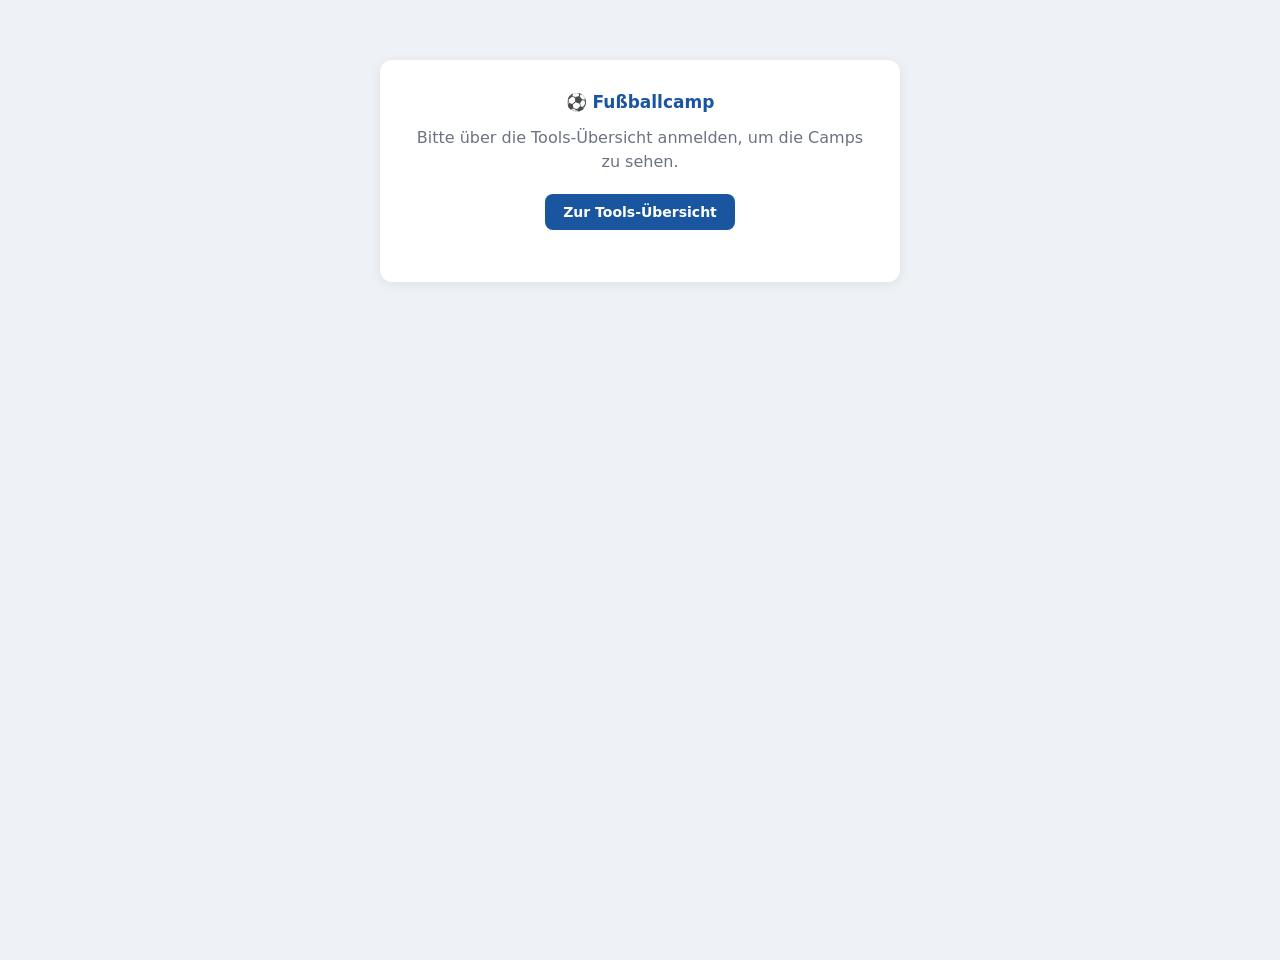
==== index.html @ a14d2d5c "Betreuer-Feldliste: abholberechtigt auch in der Client-Fassung Bugjagd 04.09.2026, Fund 2. Der Worke" ====
<!DOCTYPE html>
<html lang="de">
<head>
<meta charset="UTF-8" />
<meta name="viewport" content="width=device-width, initial-scale=1.0" />
<title>⚽ Fußballcamp</title>
<meta name="theme-color" content="#1a56a0" />
<link rel="stylesheet" href="style.css?v=1.0" />
<link rel="stylesheet" href="camp.css?v=1.6" />
</head>
<body>

  <div class="connect-screen" id="connect-screen">
    <div class="card">
      <h2>⚽ Fußballcamp</h2>
      <p id="connect-message">Bitte über die Tools-Übersicht anmelden, um die Camps zu sehen.</p>
      <div class="btn-row">
        <a class="btn" href="https://sc1911heiligenstadt.github.io/ToolsUebersicht/">Zur Tools-Übersicht</a>
      </div>
      <p class="muted" id="cloud-error" style="margin-top:14px;"></p>
    </div>
  </div>

  <div id="app-shell" style="display:none;">
    <header>
      <h1>⚽ Fußballcamp</h1>
      <a href="https://sc1911heiligenstadt.github.io/ToolsUebersicht/" class="back-to-dashboard">← Zurück zum Dashboard</a>
      <div class="header-right">
        <button class="btn small editor-only hidden" id="btn-camp-neu">+ Camp anlegen</button>
        <span class="header-status" id="save-status"></span>
        <span class="header-user" id="header-user"></span>
        <img class="header-logo" src="https://sc1911heiligenstadt.github.io/logo.svg" alt="1. SC 1911 Heiligenstadt e.V." />
      </div>
    </header>

    <nav>
      <button data-tab="camps" class="active">Camps</button>
      <button data-tab="jobs">Aufgaben</button>
      <button data-tab="teilnehmer" class="betreuer-only hidden" id="tab-btn-teilnehmer">Teilnehmer</button>
      <button data-tab="anmeldungen" class="editor-only hidden">Anmeldungen</button>
      <button data-tab="feedback" class="editor-only hidden">Feedback</button>
      <div class="nav-right">
        <button data-tab="verwaltung" class="admin-only hidden">Verwaltung</button>
        <button data-tab="info">Info</button>
      </div>
    </nav>

    <main>

      <!-- ---------- Camps ---------- -->
      <section class="tab-section active" id="tab-camps">
        <div class="summary-cards" id="summary-cards"></div>

        <!-- Meldebox: von Eltern geänderte oder abgesagte Anmeldungen. Steht ganz
             oben, weil eine Absage sonst tagelang unbemerkt bleibt — die Eltern
             ändern selbst, ohne dass eine Mail an den Verein geht. -->
        <div class="meldebox hidden editor-only" id="meldebox"></div>

        <!-- Aufräum-Hinweis: Camps, deren Frist abgelaufen ist. Die App löscht
             nie von allein; hier steht nur der Knopf. -->
        <div class="meldebox aufraeum hidden admin-only" id="aufraeum-box"></div>

        <div class="card">
          <h2>Camps</h2>
          <p class="muted" style="margin-bottom:14px;" id="camps-hinweis"></p>
          <div class="camp-liste" id="camp-liste"></div>
          <div class="empty-state hidden" id="camps-empty">Es ist noch kein Camp angelegt.</div>
        </div>
      </section>

      <!-- ---------- Aufgaben / Jobs ---------- -->
      <section class="tab-section" id="tab-jobs">
        <div class="card">
          <h2>Aufgaben im Camp</h2>
          <div class="filter-row">
            <label for="jobs-camp">Camp</label>
            <select id="jobs-camp"></select>
            <label class="inline-check"><input type="checkbox" id="jobs-nur-offen" /> nur unbesetzte zeigen</label>
            <button type="button" class="btn small editor-only hidden" id="btn-job-neu">+ Aufgabe anlegen</button>
            <button type="button" class="btn small ghost" id="btn-jobs-drucken">Plan drucken</button>
          </div>
          <p class="muted" id="jobs-hinweis" style="margin:10px 0 14px;"></p>

          <div class="gitter-wrap" id="jobs-gitter-wrap">
            <table class="gitter" id="jobs-gitter"></table>
          </div>
          <div class="karten-wrap" id="jobs-karten"></div>

          <div class="empty-state hidden" id="jobs-empty">Für dieses Camp ist noch keine Aufgabe angelegt.</div>
        </div>
      </section>

      <!-- ---------- Teilnehmer (Betreuer-Sicht) ---------- -->
      <section class="tab-section" id="tab-teilnehmer">
        <div class="card">
          <h2>Teilnehmer</h2>
          <div class="hinweis" id="teilnehmer-recht-hinweis"></div>
          <div class="filter-row">
            <label for="teilnehmer-camp">Camp</label>
            <select id="teilnehmer-camp"></select>
            <button type="button" class="btn small ghost" id="btn-teilnehmer-drucken">Liste drucken</button>
          </div>
          <div id="teilnehmer-liste"></div>
          <div class="empty-state hidden" id="teilnehmer-empty">Für dieses Camp liegt keine Anmeldung vor.</div>
        </div>
      </section>

      <!-- ---------- Anmeldungen (Bearbeiten) ---------- -->
      <section class="tab-section" id="tab-anmeldungen">
        <div class="card">
          <h2>Anmeldungen</h2>
          <div class="filter-row">
            <label for="anm-camp">Camp</label>
            <select id="anm-camp"></select>
            <label for="anm-status">Zeigen</label>
            <select id="anm-status">
              <option value="aktiv">angemeldet + Warteliste</option>
              <option value="angemeldet">nur angemeldet</option>
              <option value="warteliste">nur Warteliste</option>
              <option value="offen">nur Beitrag offen</option>
              <option value="abgesagt">nur abgesagt</option>
              <option value="alle">alle</option>
            </select>
            <input type="search" id="anm-suche" placeholder="Name suchen …" />
          </div>
          <div class="filter-row">
            <button type="button" class="btn small ghost" id="btn-anm-export">Als Excel-Datei</button>
            <button type="button" class="btn small ghost" id="btn-anm-drucken">Liste drucken</button>
            <button type="button" class="btn small ghost admin-only hidden" id="btn-anm-zahlerinnerung">Zahlungserinnerung an alle Offenen</button>
          </div>
          <p class="muted" id="anm-zusammenfassung" style="margin:10px 0 14px;"></p>
          <div id="anm-liste"></div>
          <div class="empty-state hidden" id="anm-empty">Keine Anmeldung passt zu diesem Filter.</div>
        </div>
      </section>

      <!-- ---------- Feedback (Bearbeiten) ---------- -->
      <!-- ⚠️ Bewusst links, also ab BEARBEITEN und nicht erst ab
           Administrieren: die Auswertung enthält nichts Personenbezogenes, und
           gebraucht wird sie von denen, die das nächste Camp planen. -->
      <section class="tab-section" id="tab-feedback">
        <div class="card">
          <h2>Feedback der Eltern</h2>
          <div class="hinweis">
            Die Antworten sind <strong>anonym</strong>. Wir wissen, wie viele Familien
            geantwortet haben — aber nicht, welche Antwort von wem kommt.
            Eingeschaltet wird der Bogen unter <em>Verwaltung</em>.
          </div>
          <div class="filter-row">
            <label for="fb-camp">Camp</label>
            <select id="fb-camp"></select>
          </div>
          <div id="fb-inhalt"></div>
          <div class="empty-state hidden" id="fb-empty">Für dieses Camp liegt noch keine Antwort vor.</div>
        </div>
      </section>

      <!-- ---------- Verwaltung (Administrieren) ---------- -->
      <section class="tab-section" id="tab-verwaltung">

        <div class="card">
          <h2>Kontoverbindung</h2>
          <p class="muted" style="margin-bottom:14px;">Steht in der Bestätigungsmail und auf der Bestätigungsseite. Ohne IBAN wissen die Eltern nicht, wohin der Beitrag soll — die App weist dann in der Camp-Übersicht darauf hin.</p>
          <div class="schloss-zeile" id="konto-schloss">
            <span class="schloss-status" id="konto-schloss-status">🔒 Gesperrt — die Felder lassen sich erst nach einer Freigabe ändern.</span>
            <button type="button" class="btn small ghost" id="btn-konto-freigeben">Zum Ändern freigeben</button>
          </div>
          <div class="feld-gitter" id="konto-gitter">
            <label>Kontoinhaber<input type="text" id="e-kontoinhaber" maxlength="120" readonly /></label>
            <label>IBAN<input type="text" id="e-iban" maxlength="40" placeholder="DE00 0000 0000 0000 0000 00" readonly /></label>
            <label>BIC<input type="text" id="e-bic" maxlength="20" readonly /></label>
            <label>Bank<input type="text" id="e-bank" maxlength="80" readonly /></label>
          </div>
        </div>

        <div class="card">
          <h2>Ansprechpartner</h2>
          <p class="muted" style="margin-bottom:14px;">Steht in jeder Mail an die Eltern als Rückweg für Rückfragen. Der Absender der Mails selbst bleibt die Vereinsadresse.</p>
          <div class="feld-gitter">
            <label>Name<input type="text" id="e-kontaktname" maxlength="120" /></label>
            <label>E-Mail<input type="email" id="e-kontaktemail" maxlength="160" /></label>
          </div>
        </div>

        <div class="card">
          <h2>Erinnerungen</h2>
          <p class="muted" style="margin-bottom:14px;">Laufen nachts mit. Beide lassen sich zusätzlich von Hand auslösen, um zu sehen, was herauskommt.</p>
          <label class="inline-check"><input type="checkbox" id="e-starterinnerung" /> Erinnerung vor dem Camp an die Eltern</label>
          <label class="feld-schmal">Tage vorher<input type="number" id="e-starterinnerungtage" min="1" max="60" /></label>
          <div class="btn-row"><button type="button" class="btn small ghost" id="btn-test-start">Jetzt auslösen</button></div>
          <hr />
          <label class="inline-check"><input type="checkbox" id="e-zahlerinnerung" /> Erinnerung, wenn der Beitrag offen ist</label>
          <label class="feld-schmal">Tage nach der Anmeldung<input type="number" id="e-zahlerinnerungtage" min="1" max="120" /></label>
          <p class="muted" style="margin:6px 0 10px;">Erinnert wird erst, wenn <strong>zusätzlich</strong> die Zahlungsfrist näher als drei Tage ist oder schon abgelaufen. Sonst käme bei einer Anmeldung lange vor dem Camp eine Zahlungsaufforderung, bevor überhaupt etwas fällig ist.</p>
          <div class="btn-row"><button type="button" class="btn small ghost" id="btn-test-zahlung">Jetzt auslösen</button></div>
          <hr />
          <label class="inline-check"><input type="checkbox" id="e-feedback" /> Feedbackbogen nach dem Camp an die Eltern</label>
          <label class="feld-schmal">Tage nach dem letzten Camptag<input type="number" id="e-feedbacktage" min="0" max="60" /></label>
          <p class="muted" style="margin:6px 0 10px;">
            Die Eltern bekommen einen Link zu einem kurzen, <strong>anonymen</strong> Bogen.
            Gefragt wird nur bei Camps, deren letzter Tag <strong>höchstens drei Wochen</strong>
            zurückliegt — sonst ginge beim Einschalten an die Eltern jedes je gelaufenen Camps
            eine Mail. Die Auswertung steht im Reiter <em>Feedback</em>.
          </p>
          <div class="btn-row">
            <button type="button" class="btn small ghost" id="btn-test-feedback">Jetzt auslösen</button>
            <button type="button" class="btn small ghost" id="btn-feedback-vorschau">Bogen ansehen</button>
          </div>
          <p class="muted" id="lauf-info" style="margin-top:14px;"></p>
        </div>

        <!-- ⚠️ Steht VOR der Aufräum-Frist und nach den Erinnerungen: die
             Erinnerungen entscheiden, OB eine Mail rausgeht, hier steht, WAS
             drinsteht. -->
        <div class="card">
          <h2>E-Mails an die Eltern</h2>
          <p class="muted" style="margin-bottom:14px;">
            Alle neun Mails, die diese App verschickt — was drinsteht und wann sie rausgeht.
            Du kannst jeden Text ändern; gespeichert wird zusammen mit den übrigen Einstellungen
            unten. <strong>Ein leeres Feld heißt „nimm die mitgelieferte Fassung"</strong> —
            so kommst du jederzeit zurück.
          </p>
          <div class="hinweis">
            <strong>Die Bausteine in geschweiften Klammern werden beim Verschicken ersetzt.</strong>
            <span id="mail-platzhalter-liste"></span>
          </div>
          <div class="hinweis warn">
            Ein paar Bausteine sind <strong>Pflicht</strong> und stehen bei der jeweiligen Mail dabei.
            Ohne sie fehlte den Eltern etwas, das sie zwingend brauchen — die Kontoverbindung, der
            Link zu ihrer Anmeldung oder die Regel, was bei einer Absage mit dem Geld passiert.
            Der Server lehnt eine Vorlage ohne sie ab.
          </div>
          <div id="mail-vorlagen"></div>
        </div>

        <div class="card">
          <h2>Aufräum-Frist</h2>
          <p class="muted" style="margin-bottom:14px;">Nach wie vielen Monaten ein abgeschlossenes Camp zum Aufräumen vorgeschlagen wird. Gelöscht wird <strong>nie</strong> von allein — die App zeigt nur einen Hinweis mit Knopf.</p>
          <label class="feld-schmal">Monate<input type="number" id="e-aufraeumen" min="1" max="60" /></label>
        </div>

        <div class="card">
          <h2>Teilnahmebedingungen</h2>
          <div class="hinweis hidden" id="agb-vorgabe-hinweis">
            <strong>Hier steht die mitgelieferte Fassung „Stand August 2026" mit 18 Punkten.</strong>
            Solange du nichts änderst, gilt genau dieser Text. Du kannst ihn hier
            überschreiben und speichern — ein Programm-Update braucht es dafür nicht.
          </div>
          <p class="muted" style="margin-bottom:14px;">
            Steht im Anmeldeformular zum Aufklappen, mit einem eigenen Pflicht-Häkchen.
            Ohne dieses Häkchen nimmt der Server keine Anmeldung an.
            <strong>Leerzeile trennt Absätze</strong>, eine Zeile mit <code>*</code> davor
            wird ein Aufzählungspunkt, eine Zeile wie <code>3. Überschrift</code> eine Zwischenüberschrift.
          </p>
          <textarea id="e-agb" rows="14" maxlength="30000" spellcheck="true"></textarea>
          <p class="muted" style="margin-top:10px;font-size:13px;">
            <strong>Eine Änderung wirkt nicht rückwirkend.</strong> Bei jeder Anmeldung ist
            festgehalten, welcher Fassung zugestimmt wurde; für frühere Anmeldungen bleibt
            die damalige Fassung erhalten und steht unten unter <em>Frühere Fassungen</em>.
            Eltern, die ihre Anmeldung danach über den Link aus der Mail ändern, müssen der
            neuen Fassung einmal zustimmen.
          </p>
          <details class="hidden" id="agb-archiv-block" style="margin-top:14px;">
            <summary>Frühere Fassungen</summary>
            <div id="agb-archiv-liste"></div>
          </details>
        </div>

        <div class="card">
          <h2>Job-Katalog</h2>
          <p class="muted" style="margin-bottom:14px;">Die Vorlage für neue Camps. Beim Anlegen eines Camps werden diese Aufgaben als eigene Kopie auf jeden Camp-Tag übernommen — eine spätere Änderung hier fasst bestehende Camps <strong>nicht</strong> an.</p>
          <div class="job-row-header">
            <span>Aufgabe</span><span>Beschreibung</span><span>Anzahl</span><span>von</span><span>bis</span><span></span>
          </div>
          <div id="katalog-liste"></div>
          <div class="btn-row">
            <button type="button" class="btn small" id="btn-katalog-neu">+ Zeile</button>
            <button type="button" class="btn small ghost hidden" id="btn-katalog-vorschlag">Vorschlag übernehmen</button>
          </div>
        </div>

        <div class="card">
          <h2>Fenster auf der Vereins-Homepage</h2>
          <div class="hinweis ok">
            <strong>Das ist bereits eingebaut — du musst hier nichts tun.</strong>
            Auf <code>www.sc1911-heiligenstadt.de</code> läuft dafür das Plugin
            <strong>„SC 1911 Camp-Fenster"</strong>. Es lädt den Schnipsel unten auf jeder Seite.
            Sobald ein Camp hier auf <em>„Anmeldung offen"</em> steht, erscheint es dort von selbst;
            steht keines offen, passiert gar nichts.
          </div>
          <p class="muted" style="margin-bottom:14px;">Der Schnipsel steht hier nur noch zum Nachschlagen — etwa, wenn die Vereinsseite einmal umzieht oder das Fenster zusätzlich woanders erscheinen soll.</p>
          <textarea id="einbau-code" rows="3" readonly></textarea>
          <div class="btn-row">
            <button type="button" class="btn small" id="btn-code-kopieren">Schnipsel kopieren</button>
            <button type="button" class="btn small ghost" id="btn-popup-vorschau">Vorschau ansehen</button>
          </div>
          <p class="muted" style="margin-top:14px;font-size:13px;">
            <strong>Fenster abschalten:</strong> in WordPress unter <em>Plugins</em> bei
            „SC 1911 Camp-Fenster" auf <em>Deaktivieren</em> klicken. Die Vereinsseite bleibt dabei
            unverändert. Schneller geht es meist über diese App: ein Camp auf
            <em>„Anmeldung schließen"</em> setzen nimmt es sofort aus dem Fenster.
          </p>
        </div>

        <div class="btn-row">
          <button type="button" class="btn success" id="btn-einstellungen-speichern">Einstellungen speichern</button>
        </div>
      </section>

      <!-- ---------- Info ---------- -->
      <section class="tab-section" id="tab-info">
        <div class="card">
          <h2>Was dieses Werkzeug macht</h2>
          <p>Hier werden die <strong>Fußballcamps</strong> des Vereins angelegt, auf der Vereins-Homepage beworben, die Anmeldungen der Kinder gesammelt und die Aufgaben für die Helfer verteilt.</p>
          <p class="muted">Nicht zu verwechseln mit dem <strong>Schulsport</strong>-Werkzeug: dort wird nachgewiesen, wann eine AG oder ein Camp stattgefunden hat und wie viele Kinder da waren. Hier geht es um Anmeldung, Beitrag und Helfer davor.</p>
        </div>

        <div class="card">
          <h2>Wer darf was</h2>
          <table class="info-tabelle">
            <tr><th>Sehen</th><td>Camps, Camp-Tage und Aufgaben. <strong>Keine</strong> Kinderdaten.</td></tr>
            <tr><th>Betreuer</th><td>Wer an einem Camp auf mindestens einer Aufgabe steht, sieht für dieses Camp eine kurze Teilnehmerliste: Name, Alter, Allergien, Medikamente, Notfallnummer. Ohne Anschrift, ohne Beitragsstand.</td></tr>
            <tr><th>Bearbeiten</th><td>Camps pflegen, Anmeldungen einsehen und ändern, Beiträge abhaken, nachrücken lassen, Listen ausgeben, sich auf Aufgaben eintragen.</td></tr>
            <tr><th>Administrieren</th><td>Kontoverbindung, Job-Katalog, Erinnerungen, Löschen, Aufräumen und der Schnipsel für die Homepage.</td></tr>
          </table>
        </div>

        <div class="card">
          <h2>Was mit den Daten passiert</h2>
          <p>Die Anmeldungen enthalten <strong>Gesundheitsangaben von Kindern</strong>. Sie liegen in der Vereins-Nextcloud und verlassen den Server nur an Bearbeiter und an die Betreuer des jeweiligen Camps.</p>
          <p>Nach dem Camp läuft eine Frist. Danach schlägt die App das Aufräumen vor: Namen, Anschriften und Gesundheitsangaben werden gelöscht, die reinen Zahlen bleiben für die Statistik. <strong>Die App löscht nie von allein.</strong></p>
        </div>

        <div class="card">
          <h2>Änderungen</h2>
          <div id="changelog"></div>
        </div>

        <p class="muted version-line">Version <span id="app-version"></span></p>
      </section>

    </main>
  </div>

  <!-- ---------- Dialog: Camp anlegen und bearbeiten ---------- -->
  <div class="modal-overlay hidden" id="camp-modal">
    <div class="modal">
      <h2 id="camp-modal-titel">Neues Camp</h2>
      <div class="modal-body">
        <div class="feld-gitter">
          <label>Name<input type="text" id="c-name" maxlength="100" placeholder="Herbstcamp 2026" /></label>
          <label>Ort<input type="text" id="c-ort" maxlength="120" placeholder="Sportplatz Am Sonnenstein" /></label>
          <label>Erster Tag<input type="date" id="c-von" /></label>
          <label>Letzter Tag<input type="date" id="c-bis" /></label>
          <label>täglich von<input type="time" id="c-zeitvon" /></label>
          <label>täglich bis<input type="time" id="c-zeitbis" /></label>
          <label>Jahrgang von<input type="number" id="c-jahrgangvon" min="1990" max="2050" placeholder="2014" /></label>
          <label>Jahrgang bis<input type="number" id="c-jahrgangbis" min="1990" max="2050" placeholder="2019" /></label>
          <label>Plätze<input type="number" id="c-plaetze" min="1" max="500" /></label>
          <label>Beitrag in Euro<input type="text" id="c-preis" inputmode="decimal" placeholder="180,00" /></label>
          <label>Frühbucherpreis<input type="text" id="c-preisfrueh" inputmode="decimal" placeholder="160,00" /></label>
          <label>Frühbucher bis<input type="date" id="c-preisfruehbis" /></label>
          <label>Anmeldung ab<input type="date" id="c-anmvon" /></label>
          <label>Anmeldung bis<input type="date" id="c-anmbis" /></label>
        </div>
        <!-- Ausrichtung. Steht direkt unter den Eckdaten, weil sie darüber
             entscheidet, ob das Anmeldeformular überhaupt danach fragt. -->
        <fieldset class="voll fc-ausrichtung">
          <legend>Für wen ist das Camp?</legend>
          <label class="inline-check"><input type="checkbox" id="c-fuer-feldspieler" /> Feldspieler</label>
          <label class="inline-check"><input type="checkbox" id="c-fuer-torwart" /> Torwart</label>
          <p class="muted">Sind <strong>beide</strong> angekreuzt, fragt das Anmeldeformular die Eltern, als was ihr Kind kommt — nur dann weißt du am Ende, wie viele Torwarttrainer du brauchst. Bei nur einer Ausrichtung wird nicht gefragt.</p>
        </fieldset>

        <label class="voll">Kurztext fürs Homepage-Fenster
          <input type="text" id="c-kurz" maxlength="200" placeholder="Fünf Tage Fußball in den Herbstferien — für Jahrgänge 2014 bis 2019." />
        </label>
        <!-- Bild fürs Camp. Steht bewusst direkt unter dem Kurztext: beides ist
             das, was draußen erscheint — im Fenster auf der Vereinsseite und
             oben auf der Anmeldeseite. -->
        <div class="fc-bildfeld">
          <span class="fc-bild-titel">Bild fürs Camp <span class="muted">(freiwillig)</span></span>
          <div class="fc-bild-zeile">
            <div class="fc-bild-vorschau" id="c-bild-vorschau"><span class="fc-bild-leer">kein Bild</span></div>
            <div class="fc-bild-rechts">
              <div class="fc-bild-knoepfe">
                <button type="button" class="btn ghost small" id="btn-camp-bild-waehlen">Bild auswählen</button>
                <button type="button" class="btn ghost small hidden" id="btn-camp-bild-weg">Bild entfernen</button>
              </div>
              <p class="muted" id="c-bild-hinweis">Zum Beispiel das Werbeplakat des Camps. Es erscheint im Fenster auf der Vereins-Homepage und oben auf der Anmeldeseite. Große Bilder werden vor dem Hochladen verkleinert.</p>
            </div>
          </div>
          <input type="file" id="c-bild-datei" accept="image/*" class="hidden" />
        </div>
        <label class="voll">Ausführlicher Text auf der Anmeldeseite
          <textarea id="c-beschreibung" rows="4" maxlength="2000" placeholder="Was passiert im Camp, was mitzubringen ist, wie der Tag abläuft …"></textarea>
        </label>
        <label class="voll">Ablauf des Camps <span class="muted">(freiwillig)</span>
          <textarea id="c-ablauf" rows="5" maxlength="4000" placeholder="08:30 Ankunft und Begrüßung&#10;09:00 Training in Gruppen&#10;12:00 Mittagessen&#10;…"></textarea>
        </label>
        <p class="muted voll">Der Ablauf steht <strong>nicht</strong> auf der Anmeldeseite, sondern in der Mail, die die Eltern bekommen, sobald du den Beitrag als bezahlt abhakst. Du kannst ihn jederzeit nachtragen; die Mail nimmt dann den Stand von dem Moment, in dem du den Haken setzt.</p>

        <p class="muted voll">Der Frühbucherpreis gilt bis <strong>einschließlich</strong> des gewählten Tages. Beide Felder gehören zusammen — steht nur eines davon da, gilt für alle der reguläre Beitrag. Wer sich im Frühbucherfenster anmeldet, behält den günstigeren Beitrag auch danach.</p>
        <label class="voll">Hinweis zum Beitrag
          <input type="text" id="c-preishinweis" maxlength="200" placeholder="Inklusive Mittagessen, Getränken und Campshirt." />
        </label>

        <h3>Welche Felder soll das Anmeldeformular fragen?</h3>
        <p class="muted">Vor- und Nachname des Kindes, Name und E-Mail der Erziehungsberechtigten sowie die Datenschutz-Einwilligung sind immer dabei und lassen sich nicht abschalten.</p>
        <div id="c-felder"></div>

        <label class="voll">Eigene Zusatzfrage <span class="muted">(freiwillig, erscheint am Ende des Formulars)</span>
          <input type="text" id="c-zusatzfrage" maxlength="200" placeholder="z. B. In welche Gruppe soll dein Kind zu einem Freund?" />
        </label>
      </div>
      <div class="btn-row">
        <button type="button" class="btn success" id="btn-camp-speichern">Speichern</button>
        <button type="button" class="btn ghost" id="btn-camp-abbrechen">Abbrechen</button>
        <button type="button" class="btn danger admin-only hidden" id="btn-camp-loeschen">Camp löschen</button>
      </div>
    </div>
  </div>

  <!-- ---------- Dialog: Aufgabe ---------- -->
  <div class="modal-overlay hidden" id="job-modal">
    <div class="modal schmal">
      <h2 id="job-modal-titel">Neue Aufgabe</h2>
      <div class="modal-body">
        <div class="feld-gitter">
          <label>Aufgabe<input type="text" id="j-name" maxlength="80" /></label>
          <label>Anzahl Personen<input type="number" id="j-anzahl" min="1" max="50" value="1" /></label>
          <label>von<input type="time" id="j-von" /></label>
          <label>bis<input type="time" id="j-bis" /></label>
        </div>
        <label class="voll">Beschreibung<input type="text" id="j-beschreibung" maxlength="200" /></label>
        <label class="voll">Tag<select id="j-tag"></select></label>
        <label class="inline-check"><input type="checkbox" id="j-alletage" /> auf <strong>allen</strong> Tagen dieses Camps anlegen</label>
      </div>
      <div class="btn-row">
        <button type="button" class="btn success" id="btn-job-speichern">Speichern</button>
        <button type="button" class="btn ghost" id="btn-job-abbrechen">Abbrechen</button>
        <button type="button" class="btn danger hidden" id="btn-job-loeschen">Aufgabe löschen</button>
      </div>
    </div>
  </div>

  <!-- ---------- Dialog: Anmeldung ansehen und ändern ---------- -->
  <div class="modal-overlay hidden" id="anm-modal">
    <div class="modal">
      <h2 id="anm-modal-titel">Anmeldung</h2>
      <div class="modal-body" id="anm-modal-body"></div>
      <div class="btn-row">
        <button type="button" class="btn success" id="btn-anm-speichern">Speichern</button>
        <button type="button" class="btn ghost" id="btn-anm-bearbeiten">Bearbeiten</button>
        <button type="button" class="btn ghost" id="btn-anm-abbrechen">Schließen</button>
        <button type="button" class="btn warn" id="btn-anm-absagen">Absagen</button>
        <button type="button" class="btn danger admin-only hidden" id="btn-anm-loeschen">Endgültig löschen</button>
      </div>
    </div>
  </div>

  <!-- ---------- Dialog: Person auf Aufgabe setzen ---------- -->
  <div class="modal-overlay hidden" id="person-modal">
    <div class="modal schmal">
      <h2>Wen eintragen?</h2>
      <div class="modal-body">
        <label class="voll">Person mit Vereinskonto<select id="p-person"></select></label>
        <p class="muted">— oder —</p>
        <label class="voll">Freier Name <span class="muted">(Helfer ohne Vereinskonto)</span>
          <input type="text" id="p-freiername" maxlength="80" placeholder="Vor- und Nachname" />
        </label>
      </div>
      <div class="btn-row">
        <button type="button" class="btn success" id="btn-person-setzen">Eintragen</button>
        <button type="button" class="btn ghost" id="btn-person-abbrechen">Abbrechen</button>
      </div>
    </div>
  </div>

  <!-- Absage durch die Verwaltung. Ersetzt das frühere prompt() — ein prompt
       kann kein Häkchen, und ohne Häkchen erfuhren die Eltern von einer hier
       eingetragenen Absage nie etwas. Liegt ÜBER dem Anmeldungs-Dialog, deshalb
       der eigene z-index. -->
  <div class="modal-overlay hidden" id="absage-modal" style="z-index:110;">
    <div class="modal schmal">
      <h2>Anmeldung absagen</h2>
      <div class="modal-body">
        <p class="muted" id="absage-wen" style="margin-bottom:14px;"></p>
        <label class="voll">Grund der Absage
          <input type="text" id="absage-grund" maxlength="300" placeholder="z. B. Eltern haben angerufen" />
        </label>
        <p class="muted" style="margin:4px 0 14px;">Steht nur intern. Er geht auch dann nicht an die Eltern, wenn du unten die Benachrichtigung anhakst.</p>
        <label class="inline-check"><input type="checkbox" id="absage-mail" checked /> Eltern per E-Mail benachrichtigen</label>
        <p class="muted" id="absage-mail-hinweis" style="margin:6px 0 0;"></p>
      </div>
      <div class="btn-row">
        <button type="button" class="btn warn" id="btn-absage-ausfuehren">Absagen</button>
        <button type="button" class="btn ghost" id="btn-absage-abbrechen">Abbrechen</button>
      </div>
    </div>
  </div>

  <div class="toast" id="toast"></div>

  <script src="config.js?v=1.13"></script>
  <script src="db.js?v=1.0"></script>
  <script src="app.js?v=1.10"></script>
</body>
</html>
---- style.css ----
:root {
  --green: #2d8c4e;
  --green-light: #e8f5ec;
  --red: #c0392b;
  --red-light: #fdecea;
  --blue: #1a56a0;
  --blue-light: #e8f0fb;
  --gold: #c9941f;
  --gold-light: #fbf2e1;
  --gray: #f4f5f7;
  --border: #dde1e8;
  --text: #1e2330;
  --muted: #6b7280;
  --white: #ffffff;
  --shadow: 0 2px 12px rgba(0, 0, 0, 0.08);
  --radius: 12px;
}
* { box-sizing: border-box; margin: 0; padding: 0; }
.hidden { display: none !important; }
body {
  font-family: "Segoe UI", system-ui, sans-serif;
  background: #eef1f6;
  color: var(--text);
  min-height: 100vh;
}

header {
  background: var(--blue);
  color: white;
  padding: 16px 28px;
  display: flex;
  align-items: center;
  justify-content: center;
  gap: 14px;
  box-shadow: 0 2px 8px rgba(0, 0, 0, 0.15);
  flex-wrap: wrap;
}
header h1 { font-size: 20px; font-weight: 600; display: flex; align-items: center; gap: 8px; flex: 1 1 200px; }
.header-right { display: flex; align-items: center; gap: 14px; flex-wrap: wrap; flex: 1 1 200px; justify-content: flex-end; }
.header-logo { height: 44px; width: auto; display: block; }
.header-user { font-size: 13px; opacity: 0.95; display: flex; align-items: center; gap: 6px; }
.header-status { font-size: 12px; padding: 3px 10px; border-radius: 999px; background: rgba(255, 255, 255, 0.15); }
.header-status:empty { display: none; }
.header-status.error { background: rgba(255, 120, 120, 0.35); font-weight: 600; }

nav {
  display: flex;
  gap: 4px;
  background: var(--white);
  padding: 8px 28px 0;
  border-bottom: 1px solid var(--border);
  flex-wrap: wrap;
}
nav button {
  background: none;
  border: none;
  padding: 10px 16px;
  font-size: 14px;
  font-weight: 600;
  color: var(--muted);
  cursor: pointer;
  border-bottom: 3px solid transparent;
  border-radius: 8px 8px 0 0;
}
nav button:hover { background: var(--gray); }
nav button.active { color: var(--blue); border-bottom-color: var(--blue); }
/* Rechte Nav-Gruppe (Verwaltung + Info). Das margin haengt am Wrapper, damit die
   Gruppe rechts bleibt, auch wenn einzelne Buttons fuer Nicht-Admins fehlen. */
/* flex-wrap, weil die Gruppe sonst als ein Stueck ueber den rechten Rand
   hinauslaeuft: bei 375px bleiben neben dem linken Reiter nur ~319px, und
   vier Reiter brauchen mehr. Ohne den Umbruch ist der letzte nicht antippbar. */
nav .nav-right { margin-left: auto; display: flex; flex-wrap: wrap; gap: inherit; }

main { max-width: 1200px; margin: 0 auto; padding: 20px 16px 60px; }
.tab-section { display: none; }
.tab-section.active { display: block; }

.back-to-dashboard {
  display: inline-flex;
  align-items: center;
  gap: 6px;
  font-size: 14px;
  font-weight: 600;
  color: white;
  text-decoration: none;
  background: rgba(255, 255, 255, 0.15);
  border: 1px solid rgba(255, 255, 255, 0.3);
  padding: 8px 16px;
  border-radius: 999px;
  white-space: nowrap;
  flex: 0 0 auto;
  transition: background 0.15s ease;
}
.back-to-dashboard:hover { background: rgba(255, 255, 255, 0.28); text-decoration: none; }

.card {
  background: var(--white);
  border-radius: var(--radius);
  box-shadow: var(--shadow);
  padding: 20px;
  margin-bottom: 18px;
}
.card h2 { font-size: 17px; margin-bottom: 14px; color: var(--blue); }

.connect-screen { max-width: 520px; margin: 60px auto; text-align: center; }
.connect-screen .card { padding: 32px; }
.connect-screen h2 { color: var(--blue); margin-bottom: 14px; }
.connect-screen p { color: var(--muted); margin-bottom: 20px; line-height: 1.5; }
.btn-row { display: flex; gap: 10px; justify-content: center; flex-wrap: wrap; }

button.btn, .btn {
  background: var(--blue);
  color: white;
  border: none;
  padding: 10px 18px;
  border-radius: 8px;
  font-size: 14px;
  font-weight: 600;
  cursor: pointer;
  text-decoration: none;
  display: inline-block;
}
button.btn:hover, .btn:hover { opacity: 0.9; }
.btn.secondary { background: var(--gray); color: var(--text); border: 1px solid var(--border); }
.btn.danger { background: var(--red); }
.btn.success { background: var(--green); }
.btn.small { padding: 6px 12px; font-size: 13px; }
.btn.tiny { padding: 3px 9px; font-size: 12px; }
.btn:disabled { opacity: 0.45; cursor: not-allowed; }

.muted { color: var(--muted); font-size: 13px; }
.empty-state { text-align: center; padding: 40px 20px; color: var(--muted); }

/* ---------- Summen-Karten ---------- */
.summary-cards { display: grid; grid-template-columns: repeat(auto-fit, minmax(180px, 1fr)); gap: 14px; margin-bottom: 18px; }
.summary-card {
  background: var(--white); border-radius: var(--radius); box-shadow: var(--shadow);
  padding: 18px 20px; border-left: 5px solid var(--blue);
}
.summary-card.warn { border-left-color: var(--red); background: #fef7f6; }
.summary-card.ok { border-left-color: var(--green); background: #f4fbf6; }
.sc-label { font-size: 13px; color: var(--muted); font-weight: 600; text-transform: uppercase; letter-spacing: 0.4px; }
.sc-value { font-size: 26px; font-weight: 800; color: var(--blue); margin: 4px 0; }
.summary-card.warn .sc-value { color: var(--red); }
.summary-card.ok .sc-value { color: var(--green); }
.sc-sub { font-size: 12px; color: var(--muted); }

/* ---------- Gitter Spieltage x Jobs (ab 768 px) ----------
   Der eigene Scroll-Container ist Pflicht: eine Tabelle mit min-width sprengt
   sonst den Flex-/Grid-Vorfahren und schiebt die ganze SEITE seitlich hinaus --
   `max-width` am Vorfahren greift dagegen nicht. */
.gitter-wrap { display: none; overflow-x: auto; -webkit-overflow-scrolling: touch; }
table.gitter { border-collapse: collapse; width: 100%; min-width: 720px; font-size: 14px; }
table.gitter thead th {
  background: var(--blue); color: white; font-size: 12px; font-weight: 600;
  padding: 9px 10px; text-align: center; vertical-align: bottom;
}
/* Kopf folgt dem Wert: die Spieltags-Spalte ist Text und steht links, die
   Job-Spalten tragen mittige Badges und ihr Kopf steht ebenfalls mittig. */
table.gitter thead th.spieltag-kopf { text-align: left; min-width: 190px; }
table.gitter th.job-kopf { min-width: 96px; }
table.gitter th.job-kopf .jk-zeit { display: block; font-weight: 400; opacity: 0.85; font-size: 11px; margin-top: 2px; }
table.gitter td { padding: 7px 8px; border-bottom: 1px solid var(--border); text-align: center; vertical-align: top; }
table.gitter td.spieltag-zelle { text-align: left; }
table.gitter tbody tr:nth-child(even) { background: #fafbfc; }
.st-datum { font-weight: 700; display: block; }
.st-gegner { font-size: 12px; color: var(--muted); display: block; overflow-wrap: anywhere; }
.st-wettbewerb { display: inline-block; font-size: 10px; font-weight: 700; color: white; padding: 1px 7px; border-radius: 999px; vertical-align: middle; }

.zelle-btn {
  background: none; border: 0; padding: 2px; font: inherit; cursor: pointer;
  display: flex; flex-direction: column; align-items: center; gap: 3px; width: 100%;
}
.zelle-btn:hover .stand-badge { box-shadow: 0 0 0 2px rgba(0, 0, 0, 0.2); }
.stand-badge {
  display: inline-block; font-size: 12px; font-weight: 700; color: white;
  padding: 3px 10px; border-radius: 999px; white-space: nowrap; min-width: 46px;
}
.stand-badge.voll { background: var(--green); }
.stand-badge.teil { background: var(--gold); }
.stand-badge.leer { background: var(--red); }
.stand-badge.keiner { background: #b6bcc6; }
.zelle-namen { font-size: 11px; color: var(--muted); line-height: 1.35; overflow-wrap: anywhere; }
.zelle-namen .ich { color: var(--blue); font-weight: 700; }

/* ---------- Karten (unter 768 px) ---------- */
.karten-wrap { display: flex; flex-direction: column; gap: 12px; }
.spieltag-karte { border: 1px solid var(--border); border-radius: 10px; background: var(--white); overflow: hidden; max-width: 100%; }
.spieltag-karte.hat-luecke { border-left: 4px solid var(--red); }
.sk-kopf {
  display: flex; align-items: center; justify-content: space-between; gap: 10px;
  padding: 12px 14px; background: var(--blue-light); flex-wrap: wrap;
}
.sk-kopf-links { display: flex; flex-direction: column; gap: 2px; min-width: 0; }
.sk-titel { font-weight: 700; overflow-wrap: anywhere; }
.sk-sub { font-size: 12px; color: var(--muted); }
.sk-stand { font-size: 12px; font-weight: 700; padding: 3px 10px; border-radius: 999px; white-space: nowrap; }
.sk-stand.voll { background: var(--green-light); color: var(--green); }
.sk-stand.offen { background: var(--red-light); color: var(--red); }
.sk-body { padding: 6px 10px 12px; display: flex; flex-direction: column; gap: 6px; }

.posten-zeile {
  display: flex; align-items: center; justify-content: space-between; gap: 10px;
  padding: 10px 12px; border: 1px solid var(--border); border-radius: 8px; flex-wrap: wrap;
}
.posten-zeile.voll { background: #f7fbf8; }
.pz-links { display: flex; flex-direction: column; gap: 2px; min-width: 0; flex: 1 1 200px; }
.pz-name { font-weight: 600; overflow-wrap: anywhere; }
/* Der Postenname ist ein Knopf, soll aber wie Text aussehen — Browser-Default
   für <button> (Rahmen, mittige Ausrichtung, eigene Schrift) zurückdrehen. */
.pz-name-btn {
  background: none; border: 0; padding: 0; font: inherit; font-weight: 600;
  color: var(--text); text-align: left; cursor: pointer; display: inline-flex;
  align-items: center; gap: 6px; flex-wrap: wrap;
}
.pz-name-btn:hover { color: var(--blue); }
.pz-zeit { font-size: 12px; color: var(--muted); }
.pz-besetzung { font-size: 12px; color: var(--muted); overflow-wrap: anywhere; }
.pz-besetzung .ich { color: var(--blue); font-weight: 700; }
.pz-rechts { display: flex; align-items: center; gap: 8px; flex-shrink: 0; }
/* Am Handy sind das die Haupt-Bedienelemente -- sie müssen mit dem Daumen
   sicher zu treffen sein, deshalb 44 px Mindesthöhe statt der 34 px, die ein
   .btn.small sonst hat. */
@media (max-width: 767px) {
  .pz-rechts .btn { min-height: 44px; display: inline-flex; align-items: center; }
  .pz-rechts { width: 100%; justify-content: flex-end; }
}

@media (min-width: 768px) {
  .gitter-wrap { display: block; }
  .karten-wrap { display: none; }
}

/* ---------- Job-Katalog / Posten-Editor ---------- */
.job-liste { display: flex; flex-direction: column; gap: 8px; }
.job-row {
  display: grid; grid-template-columns: minmax(0, 2fr) minmax(0, 3fr) 90px 110px 110px 40px;
  gap: 8px; align-items: center; padding: 10px 12px; border: 1px solid var(--border); border-radius: 8px;
}
.job-row input, .job-row textarea {
  width: 100%; padding: 7px 9px; border: 1px solid var(--border); border-radius: 6px;
  font-size: 14px; font-family: inherit;
}
.job-row-header {
  display: grid; grid-template-columns: minmax(0, 2fr) minmax(0, 3fr) 90px 110px 110px 40px;
  gap: 8px; padding: 0 12px 4px; font-size: 11px; font-weight: 700; color: var(--muted);
  text-transform: uppercase; letter-spacing: 0.3px;
}
@media (max-width: 820px) {
  .job-row { grid-template-columns: 1fr 1fr; }
  .job-row-header { display: none; }
  .job-row .jr-name, .job-row .jr-beschreibung { grid-column: 1 / -1; }
}
.icon-btn {
  background: var(--red-light); color: var(--red); border: none; border-radius: 6px;
  width: 30px; height: 30px; font-size: 18px; line-height: 1; cursor: pointer; font-weight: 700;
}
.icon-btn:hover { background: var(--red); color: white; }

/* ---------- Auswertung ---------- */
.table-scroll { overflow-x: auto; -webkit-overflow-scrolling: touch; }
table.data-table { border-collapse: collapse; width: 100%; min-width: 420px; font-size: 14px; }
table.data-table thead th {
  background: var(--blue); color: white; font-size: 12px; font-weight: 600;
  padding: 9px 10px; text-align: left; white-space: nowrap;
}
table.data-table th.num, table.data-table td.num { text-align: right; white-space: nowrap; }
table.data-table td { padding: 9px 10px; border-bottom: 1px solid var(--border); }
table.data-table tbody tr:nth-child(even) { background: #fafbfc; }

/* ---------- Formular / Modal ---------- */
.form-grid { display: grid; grid-template-columns: repeat(auto-fit, minmax(160px, 1fr)); gap: 12px; margin-bottom: 14px; }
.form-field label { display: block; font-size: 12px; color: var(--muted); margin-bottom: 4px; font-weight: 600; }
/* Ausdrücklich NUR echte Eingabefelder -- Kästchen und Punkte behalten ihre
   Eigengröße. Ein `width:100%` auf einer Checkbox macht daraus eine breite Box,
   in die der Browser das Steuerelement mittig zeichnet. */
.form-field input:not([type="checkbox"]):not([type="radio"]),
.form-field select,
.form-field textarea {
  width: 100%; padding: 8px 10px; border: 1px solid var(--border); border-radius: 6px; font-size: 14px; font-family: inherit;
}
.form-field textarea { resize: vertical; min-height: 72px; }
.form-field.wide { grid-column: 1 / -1; }
.modal-body form > .form-field { margin-bottom: 14px; }
.modal-body form > .form-field:last-child { margin-bottom: 0; }
.checkbox-row { display: flex; align-items: flex-start; flex-wrap: wrap; gap: 10px 18px; }
.checkbox-row > label { flex: 1 1 240px; }
.checkbox-row label {
  display: flex; align-items: flex-start; gap: 8px;
  font-size: 14px; font-weight: 400; color: var(--text); margin-bottom: 0; cursor: pointer;
}
.checkbox-row label > input { flex-shrink: 0; margin-top: 2px; width: 16px; height: 16px; }

.modal-overlay {
  position: fixed; inset: 0; background: rgba(20, 26, 40, 0.55);
  display: flex; align-items: flex-start; justify-content: center; padding: 40px 16px; z-index: 100; overflow-y: auto;
}
.modal {
  background: var(--white); border-radius: var(--radius); box-shadow: var(--shadow);
  max-width: 640px; width: 100%; display: flex; flex-direction: column;
  /* Der Dialog scrollt in sich, statt den Fensterrand zu sprengen. */
  max-height: calc(100vh - 80px);
}
.modal-header { display: flex; align-items: center; justify-content: space-between; padding: 18px 22px; border-bottom: 1px solid var(--border); flex-shrink: 0; }
.modal-header h2 { color: var(--blue); font-size: 18px; }
.modal-close { background: none; border: none; font-size: 22px; line-height: 1; cursor: pointer; color: var(--muted); padding: 4px 8px; }
.modal-close:hover { color: var(--text); }
.modal-body { padding: 20px 22px; overflow-y: auto; }
.modal-footer { display: flex; justify-content: space-between; gap: 10px; padding: 16px 22px; border-top: 1px solid var(--border); flex-wrap: wrap; flex-shrink: 0; }
/* Der Löschen-Knopf links verschwindet rechteabhängig ganz aus dem Fluss --
   ohne ihn hätte `space-between` nur noch ein Kind und die rechte Gruppe stünde
   plötzlich links. */
.modal-footer > .footer-rechts { margin-left: auto; display: flex; gap: 10px; flex-wrap: wrap; }

/* ---------- Posten-Dialog ---------- */
.posten-kopf { padding-bottom: 12px; border-bottom: 1px solid var(--border); margin-bottom: 14px; }
.posten-kopf .pk-zeile { font-size: 14px; margin-bottom: 3px; }
.posten-kopf .pk-zeile label { color: var(--muted); font-size: 12px; display: inline-block; min-width: 96px; }
.helfer-liste { display: flex; flex-direction: column; gap: 6px; margin-bottom: 14px; }
.helfer-row {
  display: flex; align-items: center; justify-content: space-between; gap: 10px;
  padding: 9px 12px; border: 1px solid var(--border); border-radius: 8px; flex-wrap: wrap;
}
.helfer-row.frei { border-style: dashed; color: var(--muted); }
.helfer-meta { font-size: 12px; color: var(--muted); }

.version-badge {
  font-size: 11px; font-weight: 600;
  background: var(--blue-light); border: 1px solid var(--blue-light);
  border-radius: 999px; padding: 2px 9px; vertical-align: middle; margin-left: 4px; color: var(--blue);
}
.changelog-version { margin-bottom: 18px; }
.changelog-version h3 { margin: 0 0 6px; font-size: 1rem; color: var(--blue); }
.changelog-version h4 { margin: 10px 0 4px; font-size: 0.9rem; color: #3c4652; }
.changelog-version ul { margin: 0; padding-left: 20px; }
.changelog-version li { margin-bottom: 4px; }

.hinweis { padding: 12px 14px; background: var(--gold-light); border-radius: 8px; font-size: 13px; margin-bottom: 14px; }
.hinweis.ok { background: var(--green-light); }

/* ---------- Aushang (window.print) ---------- */
#print-area { display: none; }
body.printing-report > *:not(#print-area) { display: none !important; }
body.printing-report #print-area { display: block; padding: 20px; }
#print-area h1 { font-size: 1.5rem; margin-bottom: 4px; color: #000; }
#print-area .print-meta { font-size: 0.95rem; color: #333; margin-bottom: 18px; }
.print-table { width: 100%; border-collapse: collapse; font-size: 0.9rem; }
.print-table th, .print-table td { border: 1px solid #999; padding: 8px 10px; text-align: left; vertical-align: top; color: #000; }
.print-table th { background: #eee; -webkit-print-color-adjust: exact; print-color-adjust: exact; }
.print-frei { color: #666; font-style: italic; }
@media print {
  .print-table tr { page-break-inside: avoid; }
}

/* ---------- Handy: Formularfelder mindestens 16px ----------
   iOS Safari zoomt beim Antippen eines Feldes unter 16px in die Seite hinein --
   und wieder heraus zoomt es nicht. Die Feldregeln oben laufen über Klassen und
   sind höher spezifisch als ein reiner Elementsatz, deshalb !important. */
@media (max-width: 820px) {
  input, select, textarea { font-size: 16px !important; }
}
@media (max-width: 640px) {
  main { padding: 16px 12px 60px; }
  header { padding: 14px 16px; }
  nav { padding: 8px 12px 0; }
  .posten-zeile { align-items: flex-start; }
}
---- camp.css ----
/* Ergänzungen zu style.css (aus der Spieltagscrew übernommen).
   ⚠️ Hier steht NUR, was dort fehlt — Farben, Knöpfe, Karten, Dialoge und die
   Gitter-Tabelle kommen unverändert von dort. Wer eine Regel doppelt anlegt,
   bekommt beim nächsten Flotten-Sweep zwei Wahrheiten. */

/* ---------- Rechte-Marker ----------
   Reine Markierungen für applyAdminVisibility(); die Sichtbarkeit macht .hidden
   aus style.css. Bewusst ohne eigene CSS-Regel — ein `display:none` hier würde
   sich mit .hidden ins Gehege kommen. */

/* ---------- Knopf-Spielarten, die style.css nicht kennt ---------- */
.btn.ghost { background: var(--white); color: var(--blue); border: 1px solid var(--border); }
.btn.ghost:hover { background: var(--blue-light); border-color: var(--blue-light); }
.btn.warn { background: var(--gold); color: var(--white); }
.btn.warn:hover { filter: brightness(0.93); }

/* ---------- Meldebox ----------
   Der Kasten ganz oben in der Camp-Übersicht. Auffällig, weil eine Absage der
   Eltern sonst untergeht: sie ändern über ihren Link, ohne dass jemand eine
   Mail bekommt. */
.meldebox {
  background: var(--gold-light); border: 1px solid var(--gold); border-left-width: 4px;
  border-radius: var(--radius); padding: 14px 18px; margin-bottom: 18px;
}
.meldebox h3 { font-size: 15px; color: var(--text); margin-bottom: 8px; }
.meldebox ul { margin: 0 0 10px 18px; font-size: 14px; }
.meldebox li { margin-bottom: 4px; }
.meldebox.aufraeum { background: var(--blue-light); border-color: var(--blue); }

/* ---------- Camp-Karten ---------- */
.camp-liste { display: flex; flex-direction: column; gap: 14px; }
.camp-karte {
  border: 1px solid var(--border); border-left: 4px solid var(--border);
  border-radius: var(--radius); padding: 16px 18px; background: var(--white);
}
.camp-karte.offen { border-left-color: var(--green); }
.camp-karte.entwurf { border-left-color: var(--muted); background: #fafbfc; }
.camp-karte.geschlossen { border-left-color: var(--gold); }
.camp-karte.abgeschlossen { border-left-color: #374151; opacity: 0.85; }

.ck-kopf { display: flex; align-items: flex-start; justify-content: space-between; gap: 12px; flex-wrap: wrap; margin-bottom: 10px; }
.ck-titel { font-size: 17px; font-weight: 600; color: var(--blue); }
.ck-sub { font-size: 13px; color: var(--muted); margin-top: 2px; }
.ck-status {
  font-size: 11px; font-weight: 600; border-radius: 999px; padding: 3px 10px;
  color: var(--white); white-space: nowrap;
}

/* Die Zahlenreihe einer Camp-Karte. minmax(0,1fr) statt 1fr, damit eine lange
   Zahl die Spalte nicht aufbläht und das Gitter aus der Karte schiebt. */
.ck-zahlen { display: grid; grid-template-columns: repeat(auto-fit, minmax(0, 108px)); gap: 10px; margin-bottom: 12px; }
.ck-zahl { background: var(--gray); border-radius: 8px; padding: 8px 10px; }
.ck-zahl .z-wert { font-size: 19px; font-weight: 700; color: var(--blue); }
.ck-zahl .z-label { font-size: 11px; color: var(--muted); }
.ck-zahl.warn .z-wert { color: var(--red); }
.ck-zahl.ok .z-wert { color: var(--green); }

.ck-balken { height: 8px; border-radius: 4px; background: var(--gray); overflow: hidden; margin-bottom: 12px; }
.ck-balken > span { display: block; height: 100%; background: var(--green); }
.ck-balken > span.voll { background: var(--gold); }

.ck-link { display: flex; align-items: center; gap: 8px; flex-wrap: wrap; font-size: 13px; margin-bottom: 10px; }
.ck-link code {
  background: var(--gray); border-radius: 6px; padding: 3px 8px; font-size: 12px;
  /* Der Anmeldelink ist lang und hat keine Leerzeichen — ohne das sprengt er am
     Handy die Karte nach rechts. */
  word-break: break-all;
}

/* Übertrag in den Vereinskalender: eine Zeile, kein Kasten — es ist eine
   Zustandsauskunft, keine Aufgabe. Die Hinweiskästen darunter bleiben den
   Dingen vorbehalten, bei denen jemand etwas tun muss. */
.ck-kalender { font-size: 13px; color: var(--muted); margin-bottom: 10px; }
.ck-kalender.ok { color: var(--green); }
.ck-kalender.ok::before { content: "✓ "; }

/* ---------- Filterzeile ---------- */
.filter-row { display: flex; align-items: center; gap: 10px; flex-wrap: wrap; margin-bottom: 10px; }
.filter-row > label { font-size: 13px; color: var(--muted); }
.filter-row select, .filter-row input[type="search"] {
  padding: 7px 10px; border: 1px solid var(--border); border-radius: 8px; font-size: 14px;
  font-family: inherit; background: var(--white); color: var(--text);
  /* 16px am Handy, sonst zoomt iOS beim Antippen in das Feld hinein. */
  max-width: 100%;
}
@media (max-width: 640px) {
  .filter-row select, .filter-row input[type="search"] { font-size: 16px; width: 100%; }
  .filter-row { gap: 8px; }
}
.inline-check { display: inline-flex; align-items: center; gap: 6px; font-size: 14px; cursor: pointer; }
.inline-check input { width: 17px; height: 17px; }

/* ---------- Formularfelder in Dialogen und Verwaltung ---------- */
.feld-gitter { display: grid; grid-template-columns: repeat(auto-fit, minmax(min(100%, 210px), 1fr)); gap: 12px; margin-bottom: 14px; }
.feld-gitter > label, label.voll, label.feld-schmal {
  display: flex; flex-direction: column; gap: 4px; font-size: 13px; color: var(--muted); font-weight: 600;
}
label.voll { margin-bottom: 14px; }
label.feld-schmal { max-width: 220px; margin-bottom: 10px; }
.feld-gitter input, .feld-gitter select, label.voll input, label.voll select, label.voll textarea, label.feld-schmal input,
#tab-verwaltung textarea {
  padding: 9px 11px; border: 1px solid var(--border); border-radius: 8px;
  font-size: 15px; font-family: inherit; color: var(--text); background: var(--white); width: 100%;
}
@media (max-width: 640px) {
  .feld-gitter input, .feld-gitter select, label.voll input, label.voll select, label.voll textarea, label.feld-schmal input { font-size: 16px; }
}
label.voll textarea, #tab-verwaltung textarea { resize: vertical; min-height: 64px; }
.modal-body h3 { font-size: 15px; color: var(--blue); margin: 18px 0 6px; }
.modal.schmal { max-width: 460px; }
.modal > h2 { color: var(--blue); font-size: 18px; padding: 18px 22px 0; }
.modal > .btn-row { padding: 16px 22px; border-top: 1px solid var(--border); flex-shrink: 0; }
#tab-verwaltung hr { border: none; border-top: 1px solid var(--border); margin: 14px 0; }

/* ---------- Feldkonfiguration im Camp-Dialog ---------- */
.feld-gruppe { margin-bottom: 14px; }
.feld-gruppe > h4 { font-size: 13px; color: var(--muted); text-transform: uppercase; letter-spacing: 0.04em; margin-bottom: 6px; }
.feld-zeile {
  display: flex; align-items: center; justify-content: space-between; gap: 10px; flex-wrap: wrap;
  padding: 7px 10px; border: 1px solid var(--border); border-radius: 8px; margin-bottom: 5px; font-size: 14px;
}
.feld-zeile.fest { background: var(--gray); color: var(--muted); }
.feld-zeile .fz-name { flex: 1 1 200px; }
.feld-zeile .fz-hinweis { display: block; font-size: 11px; color: var(--muted); font-weight: 400; }
.feld-zeile select { padding: 5px 8px; border: 1px solid var(--border); border-radius: 6px; font-size: 13px; font-family: inherit; background: var(--white); color: var(--text); }

/* ---------- Anmeldungs- und Teilnehmerliste ---------- */
.anm-zeile {
  display: flex; align-items: center; gap: 12px; flex-wrap: wrap;
  padding: 11px 14px; border: 1px solid var(--border); border-radius: 8px; margin-bottom: 6px; background: var(--white);
}
.anm-zeile.warteliste { border-style: dashed; background: #fafbfc; }
.anm-zeile.abgesagt { opacity: 0.6; text-decoration-color: var(--muted); }
.anm-zeile.neu-geaendert { border-left: 4px solid var(--gold); }
.anm-name { flex: 1 1 190px; font-weight: 600; }
.anm-name .an-sub { display: block; font-size: 12px; color: var(--muted); font-weight: 400; }
.anm-marker { display: flex; gap: 5px; flex-wrap: wrap; }
.marker {
  font-size: 11px; font-weight: 600; border-radius: 999px; padding: 2px 9px;
  background: var(--gray); color: var(--muted); white-space: nowrap;
}
.marker.bezahlt { background: var(--green-light); color: var(--green); }
.marker.offen { background: var(--red-light); color: var(--red); }
.marker.warteliste { background: var(--gold-light); color: var(--gold); }
.marker.gesundheit { background: var(--blue-light); color: var(--blue); }
/* Torwart. Eigene Farbe, weil dieser Marker etwas ganz anderes sagt als die
   ubrigen: kein Zustand, der sich andern kann, sondern wofur das Kind kommt. */
.marker.torwart { background: var(--gold-light); color: var(--gold); }
/* Für Angaben, die FEHLEN und gebraucht werden — nicht für einen schlechten
   Zustand. Beispiel: bei einem Kind ist nicht beantwortet, ob es allein nach
   Hause darf. Rot, weil genau das am letzten Camptag auffallen muss. */
.marker.warn { background: var(--red-light); color: var(--red); }
.anm-aktionen { display: flex; gap: 6px; flex-wrap: wrap; }

/* Abgelöste Fassungen der Teilnahmebedingungen (Verwaltung).
   ⚠️ `pre-wrap` statt `pre`: der Rechtstext hat sehr lange Zeilen, und ein
   nicht umbrechendes <pre> zieht in einer Flex-Spalte die ganze Karte auf.
   `overflow-x` bleibt als Netz für Zeilen ohne Leerzeichen. */
.agb-fassung { border: 1px solid var(--border); border-radius: 8px; padding: 8px 12px; margin-bottom: 8px; }
.agb-fassung > summary { cursor: pointer; font-size: 13px; font-weight: 600; color: var(--blue); }
.agb-alt {
  white-space: pre-wrap; word-break: break-word; overflow-x: auto;
  font-family: inherit; font-size: 13px; line-height: 1.5; color: var(--muted);
  max-height: 320px; overflow-y: auto; margin-top: 10px;
}

/* Der Detail-Block einer Anmeldung im Dialog. */
.detail-zeile { display: flex; gap: 10px; padding: 6px 0; border-bottom: 1px solid var(--border); font-size: 14px; }
.detail-zeile > dt { flex: 0 0 190px; color: var(--muted); font-size: 13px; }
.detail-zeile > dd { flex: 1 1 auto; white-space: pre-line; word-break: break-word; }
@media (max-width: 560px) {
  .detail-zeile { flex-direction: column; gap: 2px; }
  .detail-zeile > dt { flex-basis: auto; }
}

/* ---------- Info-Tabelle ---------- */
.info-tabelle { width: 100%; border-collapse: collapse; font-size: 14px; }
.info-tabelle th { text-align: left; vertical-align: top; padding: 8px 14px 8px 0; color: var(--blue); white-space: nowrap; width: 1%; }
.info-tabelle td { padding: 8px 0; border-bottom: 1px solid var(--border); }
@media (max-width: 560px) {
  .info-tabelle th, .info-tabelle td { display: block; width: auto; padding: 4px 0; }
  .info-tabelle th { border: none; }
}
.version-line { text-align: center; margin: 18px 0; font-size: 12px; }

/* ---------- Kurznachricht unten ---------- */
.toast {
  position: fixed; left: 50%; bottom: 24px; transform: translateX(-50%) translateY(16px);
  background: var(--text); color: var(--white); padding: 11px 20px; border-radius: 999px;
  font-size: 14px; box-shadow: var(--shadow); z-index: 200; max-width: calc(100vw - 32px); text-align: center;
  opacity: 0; pointer-events: none; transition: opacity 0.18s, transform 0.18s;
}
.toast.sichtbar { opacity: 1; transform: translateX(-50%) translateY(0); }
.toast.fehler { background: var(--red); }

/* ---------- Drucken ----------
   Die Betreuer-Liste und der Aufgabenplan gehen aufs Papier: am Platz hat
   niemand das Handy in der Hand. */
@media print {
  header, nav, .filter-row, .btn, .btn-row, .meldebox, .summary-cards { display: none !important; }
  body { background: var(--white); }
  main { padding: 0; }
  .card { box-shadow: none; border: none; padding: 0; }
  .tab-section { display: none; }
  .tab-section.active { display: block; }
  .anm-zeile, .camp-karte { break-inside: avoid; }
}

/* ---------- Bild fürs Camp (Dialog) ----------
   Die Vorschau steht neben den Knöpfen, nicht darüber: ein Plakat ist hoch, und
   über die volle Dialogbreite gezogen schöbe es die Feldliste darunter aus dem
   Blick. ⚠️ `max-height` an der Vorschau ist Pflicht — ohne sie wächst ein
   hochformatiges Plakat auf 400+ px und der Dialog scrollt am Handy endlos. */
.fc-bildfeld { margin-bottom: 14px; }
.fc-bild-titel { display: block; font-size: 13px; font-weight: 600; margin-bottom: 6px; }
.fc-bild-zeile { display: flex; flex-wrap: wrap; gap: 12px; align-items: flex-start; }
.fc-bild-vorschau {
  flex: 0 0 auto;
  width: 160px;
  min-height: 120px;
  display: flex;
  align-items: center;
  justify-content: center;
  padding: 4px;
  border: 1px solid var(--border);
  border-radius: 8px;
  background: var(--gray);
  overflow: hidden;
}
.fc-bild-vorschau img { max-width: 100%; max-height: 280px; display: block; border-radius: 4px; }
.fc-bild-leer { font-size: 12px; color: var(--muted); text-align: center; padding: 0 6px; }
/* min-width: 0, sonst zieht der Hinweistext die Flex-Zeile über die Dialogbreite. */
.fc-bild-rechts { flex: 1 1 200px; min-width: 0; }
.fc-bild-knoepfe { display: flex; flex-wrap: wrap; gap: 8px; margin-bottom: 6px; }
.fc-bild-rechts p { margin: 0; }

/* ---------- Schloss an der Kontoverbindung ---------- */
/* Die Felder sind absichtlich readonly und sehen auch so aus. Ein Feld, das
   editierbar aussieht und es nicht ist, liest sich sonst wie ein Fehler. */
.schloss-zeile {
  display: flex; align-items: center; justify-content: space-between; flex-wrap: wrap; gap: 10px;
  padding: 10px 12px; margin-bottom: 14px;
  border: 1px solid var(--border); border-radius: 8px; background: var(--gray);
}
.schloss-status { font-size: 13px; color: var(--muted); font-weight: 600; }
.schloss-zeile.offen { border-color: var(--gold); background: var(--gold-light); }
.schloss-zeile.offen .schloss-status { color: var(--gold); }
#konto-gitter input[readonly] {
  background: var(--gray); color: var(--muted); cursor: not-allowed;
}


/* ---------- Ausrichtung im Camp-Dialog ---------- */
.fc-ausrichtung { border: 1px solid var(--border); border-radius: 10px; padding: 12px 14px; margin: 4px 0 14px; }
.fc-ausrichtung > legend { font-size: 13px; font-weight: 600; color: var(--muted); padding: 0 6px; }
.fc-ausrichtung .inline-check { margin-right: 22px; }
.fc-ausrichtung .muted { margin-top: 8px; font-size: 12px; }

/* ---------- Feedback-Auswertung ---------- */
.fb-frage { margin-bottom: 22px; }
.fb-frage h3 { font-size: 15px; margin-bottom: 4px; }
.fb-schnitt { font-size: 14px; color: var(--muted); margin-bottom: 8px; }

/* Ein Balken je Note. Gitter statt Flex, damit die Beschriftungen links
   untereinander stehen und die Balken alle an derselben Stelle beginnen --
   sonst wandert die Balkenkante mit der Textlange. */
.fb-balken-zeile {
  display: grid; grid-template-columns: 130px minmax(0, 1fr) 32px;
  align-items: center; gap: 10px; margin-bottom: 4px; font-size: 13px;
}
.fb-balken-label { color: var(--muted); }
.fb-balken { background: var(--gray); border-radius: 999px; height: 14px; overflow: hidden; }
.fb-balken-fuellung { display: block; height: 100%; background: var(--blue); border-radius: 999px; }
.fb-balken-zahl { text-align: right; font-variant-numeric: tabular-nums; }

.fb-text {
  border-left: 3px solid var(--border); padding: 6px 0 6px 12px;
  margin: 0 0 8px; font-size: 14px; white-space: pre-wrap; overflow-wrap: anywhere;
}

@media (max-width: 560px) {
  /* Am Handy bindet die Breite: 130px Beschriftung plus Balken plus Zahl passt
     nicht mehr. Beschriftung uber den Balken, Zahl daneben. */
  .fb-balken-zeile { grid-template-columns: minmax(0, 1fr) 32px; }
  .fb-balken-label { grid-column: 1 / -1; }
}


/* ---------- Mailvorlagen unter Verwaltung ---------- */
.mail-vorlage {
  border: 1px solid var(--border); border-radius: 10px;
  padding: 10px 14px; margin-bottom: 10px;
}
.mail-vorlage > summary { cursor: pointer; font-weight: 600; font-size: 15px; }
.mail-vorlage[open] > summary { margin-bottom: 10px; }
.mail-wann { font-size: 13px; margin-bottom: 6px; }
.mail-felder { font-size: 12px; margin-bottom: 12px; line-height: 1.9; }
.mail-felder code, #mail-platzhalter-liste code {
  background: var(--gray); border-radius: 4px; padding: 1px 5px; font-size: 12px;
}
#mail-platzhalter-liste { display: block; margin-top: 6px; line-height: 2; font-size: 13px; }
/* ⚠️ Die Vorlagen sind Fliesstext mit fester Einrueckung (Kontoblock, Ablauf).
   Ohne Festbreitenschrift verrutscht beim Bearbeiten, was in der Mail
   untereinander stehen soll.
   ⚠️ Der Selektor MUSS die Id mitnehmen: weiter oben steht
   `#tab-verwaltung textarea { font-family: inherit }`, und eine Id schlaegt jede
   Klasse -- unabhaengig von der Reihenfolge. Mit `.mail-vorlage textarea` allein
   blieb die Proportionalschrift stehen (im Browser gemessen). */
#tab-verwaltung .mail-vorlage textarea {
  font-family: ui-monospace, "Cascadia Mono", "Consolas", monospace;
  font-size: 13px; line-height: 1.5;
}


/* ---------- Angaben bearbeiten im Anmeldungs-Dialog ---------- */
/* ⚠️ Fast nichts Eigenes: das Formular benutzt `.feld-gitter`, `label.voll`,
   `label.feld-schmal` und `.inline-check` -- dieselben Bausteine wie der
   Camp-Dialog daneben. Hier steht nur, was es dort noch nicht gab. */

/* ⚠️ Dieser Dialog traegt ein ganzes Formular (bis zu 18 Felder), nicht nur
   ein paar Angaben wie die uebrigen -- er darf breiter sein als die 640 px der
   Grundklasse. Gemessen: mit 640 px fehlten der Knopfreihe genau 27 px und
   "Endgueltig loeschen" brach allein in eine zweite Zeile um; mit 720 px stehen
   alle fuenf nebeneinander und die zwei Spalten haben Luft. Am Handy bindet
   ohnehin die Fensterbreite, dort aendert sich nichts. */
#anm-modal .modal { max-width: 720px; }

/* ⚠️ ZWEI Spalten, nicht drei. Die Grundklasse rechnet mit `minmax(210px)`
   und legt bei 676 px Innenbreite drei Spalten an -- dann ist ein Feld 212 px
   breit. Darin sind die laengsten Werte nicht mehr lesbar: ein Notfallfeld mit
   ZWEI Rufnummern (rund 26 Zeichen) und eine Anschrift aus Strasse, Hausnummer,
   Postleitzahl und Ort (rund 34 Zeichen). Mit 280 px werden es zwei Spalten zu
   je rund 330 px. Unter 640 px greift `min(100%, 280px)` und es wird wieder
   eine.
   !! KEINE echten Rufnummern oder Anschriften als Beispiel hier hineinschreiben.
      Das Repo ist oeffentlich; genau das stand hier bis zum 03.09.2026. */
#anm-modal-body .feld-gitter {
  grid-template-columns: repeat(auto-fit, minmax(min(100%, 280px), 1fr));
}

/* Der Haken braucht eine eigene Zeile mit Abstand; `.inline-check` selbst ist
   ein inline-flex ohne Aussenabstand. */
.anm-haken-zeile { margin-bottom: 14px; }

/* Die Warnung oben steht direkt unter der Ueberschrift und braucht darueber
   keinen doppelten Abstand. */
#anm-modal-body > .hinweis:first-child { margin-top: 0; }

/* ⚠️ Die erste Ueberschrift bekommt weniger Luft nach oben. `.modal-body h3`
   traegt 18 px, und direkt hinter dem Warnkasten sieht das nach einer Luecke
   aus. */
#anm-modal-body > .hinweis + h3,
#anm-modal-body > label + h3 { margin-top: 12px; }
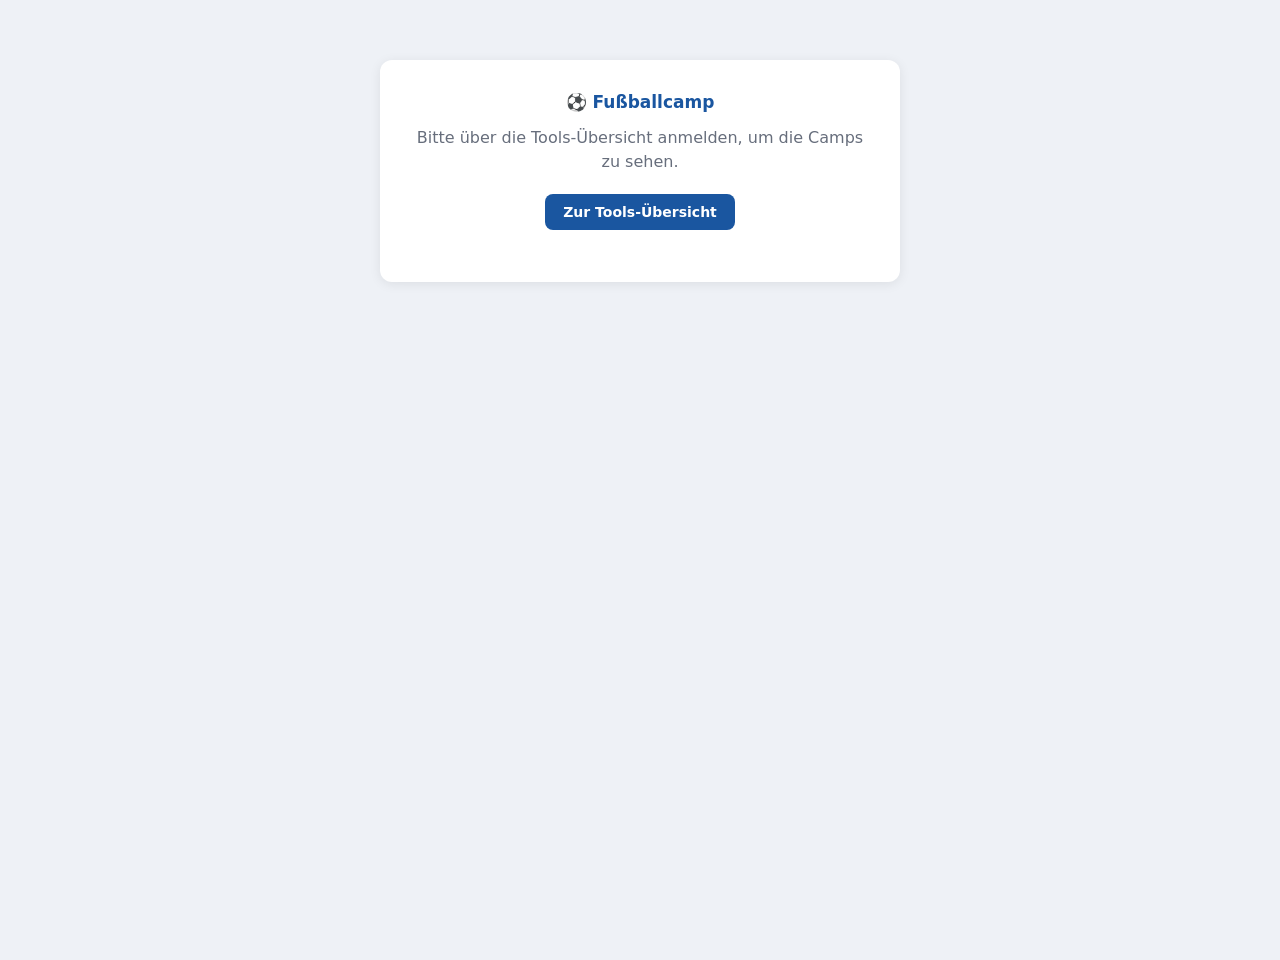
==== commit ba40d6b1: "Kontrast: grauer Text erfuellt jetzt WCAG AA Im Browser gemessen (06.09.2026, 70 Seiten der Flotte, " ====
--- a/index.html
+++ b/index.html
@@ -5,7 +5,7 @@
 <meta name="viewport" content="width=device-width, initial-scale=1.0" />
 <title>⚽ Fußballcamp</title>
 <meta name="theme-color" content="#1a56a0" />
-<link rel="stylesheet" href="style.css?v=1.0" />
+<link rel="stylesheet" href="style.css?v=1.1" />
 <link rel="stylesheet" href="camp.css?v=1.6" />
 </head>
 <body>
@@ -310,7 +310,7 @@
       <!-- ---------- Info ---------- -->
       <section class="tab-section" id="tab-info">
         <div class="card">
-          <h2>Was dieses Werkzeug macht</h2>
+          <h2>Was dieses Werkzeug macht <span class="version-badge">v<span id="app-version"></span></span></h2>
           <p>Hier werden die <strong>Fußballcamps</strong> des Vereins angelegt, auf der Vereins-Homepage beworben, die Anmeldungen der Kinder gesammelt und die Aufgaben für die Helfer verteilt.</p>
           <p class="muted">Nicht zu verwechseln mit dem <strong>Schulsport</strong>-Werkzeug: dort wird nachgewiesen, wann eine AG oder ein Camp stattgefunden hat und wie viele Kinder da waren. Hier geht es um Anmeldung, Beitrag und Helfer davor.</p>
         </div>
@@ -336,7 +336,6 @@
           <div id="changelog"></div>
         </div>
 
-        <p class="muted version-line">Version <span id="app-version"></span></p>
       </section>
 
     </main>
@@ -502,8 +501,8 @@
 
   <div class="toast" id="toast"></div>
 
-  <script src="config.js?v=1.13"></script>
+  <script src="config.js?v=1.16"></script>
   <script src="db.js?v=1.0"></script>
-  <script src="app.js?v=1.10"></script>
+  <script src="app.js?v=1.12"></script>
 </body>
 </html>
--- a/style.css
+++ b/style.css
@@ -10,7 +10,7 @@
   --gray: #f4f5f7;
   --border: #dde1e8;
   --text: #1e2330;
-  --muted: #6b7280;
+  --muted: #676e7c;
   --white: #ffffff;
   --shadow: 0 2px 12px rgba(0, 0, 0, 0.08);
   --radius: 12px;
